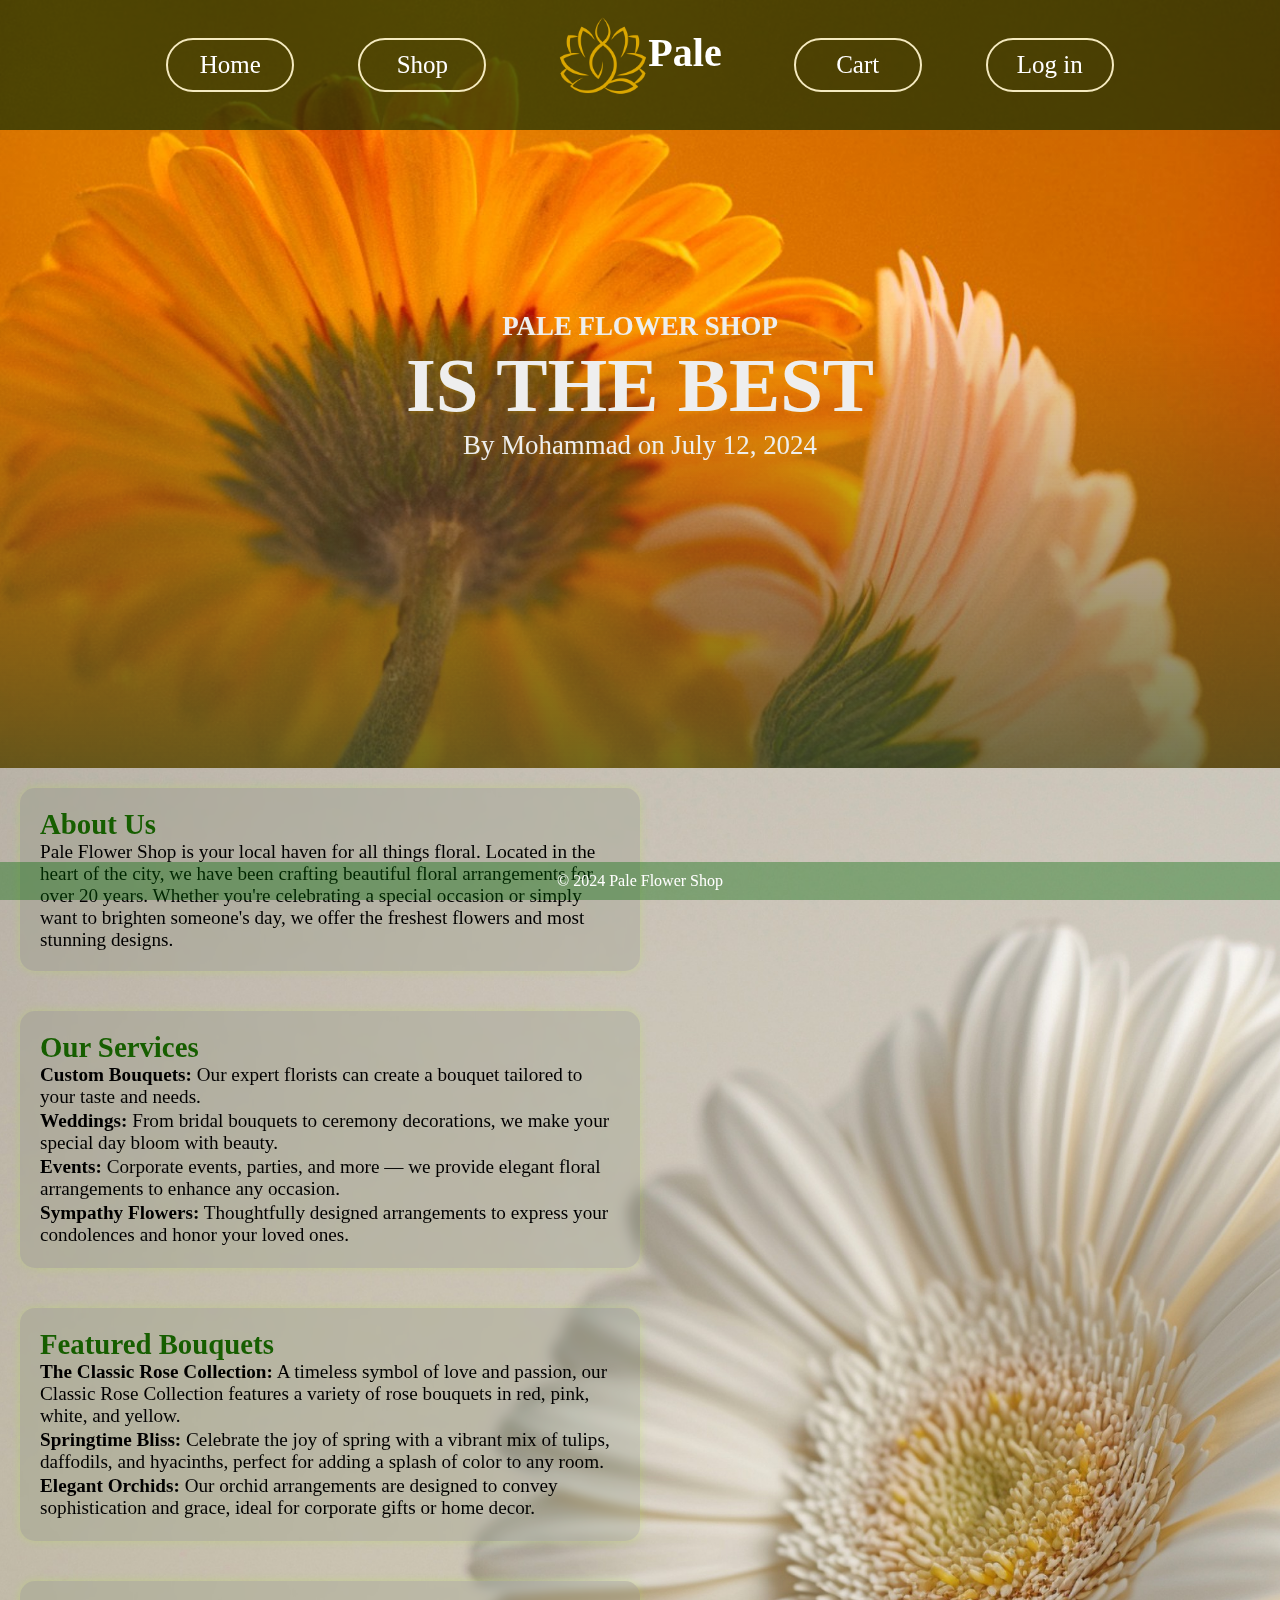
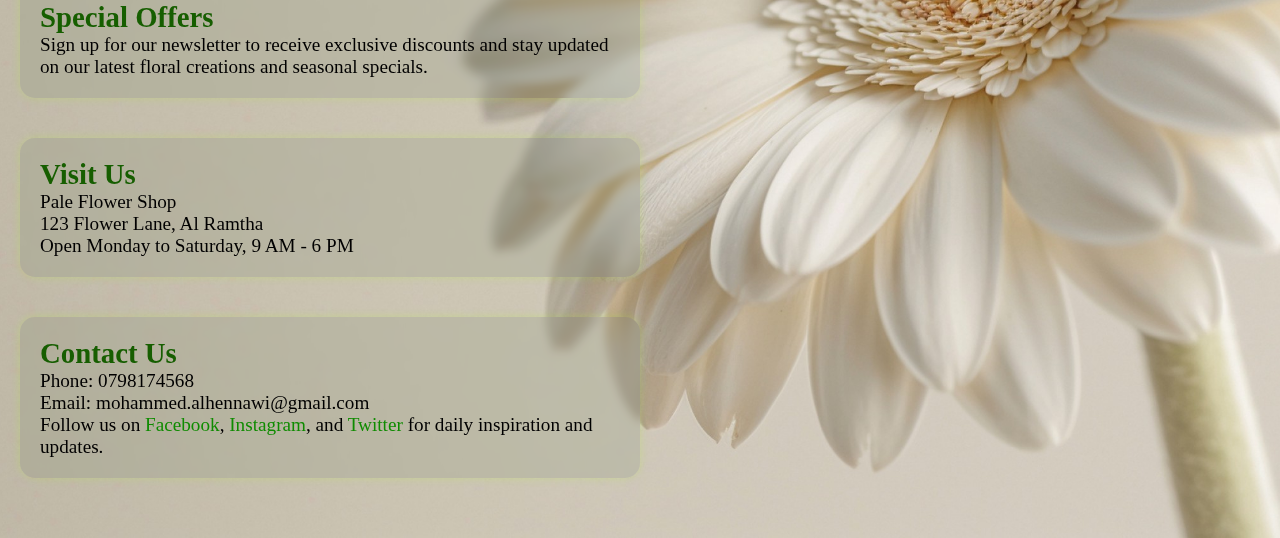
==== hollow/index.html @ 89abf100 "Add files via upload" ====
<!DOCTYPE html>
<html lang="en">
<head>
    <meta charset="UTF-8">
    <meta name="viewport" content="width=device-width, initial-scale=1.0">
    <link rel="stylesheet" href="css/index.css">
    <title>Pale Flower Shop</title>
</head>
<body>
    <header>
        <div class="header">
            <div class="top-bar">
                <nav>
                    <ul>
                        <li><a href="index.html">Home</a></li>
                        <li><a href="Shop.html">Shop</a></li>
                    </ul>
                    <div class="image-wrapper">
                        <img src="./img/flower.png" id="logo">
                        <h1 id="pale">Pale</h1>
                    </div>
                    <ul>
                        <li><a href="Cart.html">Cart</a></li>
                        <li><a href="">Log in</a></li>
                    </ul>
                </nav>
            </div>
            <div class="sides">
                <a href="#" class="menu"></a>
            </div>
            <div class="info">
                <h4><a href="/Shop.html">PALE FLOWER SHOP</a></h4>
                <h1>IS THE BEST</h1>
                <div class="meta">
                    By Mohammad on July 12, 2024
                </div>
            </div>
        </div>
    </header>
    <main>
        <section class="about">
            <h2>About Us</h2>
            <p>Pale Flower Shop is your local haven for all things floral. Located in the heart of the city, we have been crafting beautiful floral arrangements for over 20 years. Whether you're celebrating a special occasion or simply want to brighten someone's day, we offer the freshest flowers and most stunning designs.</p>
        </section>
        <section class="services">
            <h2>Our Services</h2>
            <div class="service-item"><strong>Custom Bouquets:</strong> Our expert florists can create a bouquet tailored to your taste and needs.</div>
            <div class="service-item"><strong>Weddings:</strong> From bridal bouquets to ceremony decorations, we make your special day bloom with beauty.</div>
            <div class="service-item"><strong>Events:</strong> Corporate events, parties, and more — we provide elegant floral arrangements to enhance any occasion.</div>
            <div class="service-item"><strong>Sympathy Flowers:</strong> Thoughtfully designed arrangements to express your condolences and honor your loved ones.</div>
        </section>
        <section class="featured">
            <h2>Featured Bouquets</h2>
            <div class="featured-item"><strong>The Classic Rose Collection:</strong> A timeless symbol of love and passion, our Classic Rose Collection features a variety of rose bouquets in red, pink, white, and yellow.</div>
            <div class="featured-item"><strong>Springtime Bliss:</strong> Celebrate the joy of spring with a vibrant mix of tulips, daffodils, and hyacinths, perfect for adding a splash of color to any room.</div>
            <div class="featured-item"><strong>Elegant Orchids:</strong> Our orchid arrangements are designed to convey sophistication and grace, ideal for corporate gifts or home decor.</div>
        </section>
        <section class="offers">
            <h2>Special Offers</h2>
            <p>Sign up for our newsletter to receive exclusive discounts and stay updated on our latest floral creations and seasonal specials.</p>
        </section>
        <section class="visit">
            <h2>Visit Us</h2>
            <p>Pale Flower Shop<br>123 Flower Lane, Al Ramtha<br>Open Monday to Saturday, 9 AM - 6 PM</p>
        </section>
        <section class="contact">
            <h2>Contact Us</h2>
            <p>Phone: 0798174568<br>Email: mohammed.alhennawi@gmail.com</p>
            <p>Follow us on <a href="#">Facebook</a>, <a href="#">Instagram</a>, and <a href="#">Twitter</a> for daily inspiration and updates.</p>
        </section>
    </main>
    <footer>
        <div class="foot">
            <p>&copy; 2024 Pale Flower Shop</p>
        </div>
    </footer>
</body>
</html>
---- hollow/css/index.css ----
:root {
  --background-color: #f4eac0;
  --font-family: 'Times New Roman', Times, serif;
  --font-color-white: #fff;
  --font-color-black: #000;
  --primary-color: #002804a4;
  --accent-color: #ff9d00;
  --secondary-bg-color: #f8e2af;
  --hover-color: #fa9a00;
  --transition-duration: 0.8s;
  --border-radius: 8px;
  --box-shadow: 0 0 10px rgba(170, 255, 0, 0.2);
  --nav-font-size: 25px;
  --nav-font-size-hover: 30px;
  --item-font-size: 1.8vw;
}
* {
  margin: 0;
  padding: 0;
  box-sizing: border-box;
}
html, body {
  margin: 0;
  height: 100%;
  font-family: 'Times New Roman', Times, serif;
}

a {
  text-decoration: none;
}
.top-bar {
  height: 130px;
  line-height: 2;
  top: 0;
  z-index: 1;
  position: fixed;
  width: 100%;
  background-color: var(--primary-color);
  color: var(--font-color-white);
  align-content: space-evenly;
  display: flex;
  justify-content: center;
  transition: all 1s ease;
  align-items: center;
  padding: 0 40px;
}

.top-bar nav {
  display: flex;
  align-items: center;
  align-content: center;
  justify-items: center;
}

.top-bar ul {
  list-style: none;
  display: flex;
  align-items: center;
  align-content: center;
  margin: 20px;
}

.top-bar ul li {
  padding: 0;
  width: min(200px, 10vw);
  margin: 2.5vw;
  border: 2px solid var(--background-color);
  border-radius: 50px;
  text-align: center;
  align-items: center;
}

.top-bar ul li a {
  font-family: var(--font-family);
  color: var(--font-color-white);
  text-decoration: none;
  font-size: var(--nav-font-size);
  transition: all var(--transition-duration) ease;
}
.top-bar ul li:hover{
  transition: all var(--transition-duration) ease;
  border-radius: 10px;
}
.top-bar ul li a:hover {
  color: var(--accent-color);
  font-size: var(--nav-font-size-hover);
  transition: all var(--transition-duration) ease;
  text-align: center;
}

.top-bar ul:hover {
  list-style: none;
  padding: 0;
  margin: 20px;
  transition: all var(--transition-duration) ease;
}

.image-wrapper {
  margin-top: -15px;
  margin-left: 20px;
  margin-right: 20px;
  position: relative;
  display: flex;
  text-align: center;
  font-family: Georgia, serif;
  font-feature-settings: "smcp", "zero";
  font-size: 20px;
  transition: all var(--transition-duration) ease;
}

.image-wrapper img {
  height: 90px;
  display: block;
}

.image-wrapper::after {
  content: '';
  font-size: 0px;
  position: absolute;
  left: 0;
  bottom: -10px;
  width: 100%;
  height: 4px;
  border-radius: 4px;
  background-color: var(--font-color-white);
  transform: scaleX(0);
  transition: all 1s ease;
  padding: 0;
  margin: 0;
}

.image-wrapper:hover::after {
  transform: scaleX(1.6);
  filter: drop-shadow(0 -10px 20px #fa9a00);
  background-color: var(--hover-color);
}

.image-wrapper:hover {
  padding: 0;
  margin-bottom: 5px;
  font-size: 30px;
  color: var(--accent-color);
  transition: all var(--transition-duration) ease;
  filter: drop-shadow(0 0 60px #fa9a00);
}

.header {
  position: relative;
  overflow: hidden;
  display: flex;
  flex-wrap: wrap;
  justify-content: center;
  align-items: center;
  align-content: center;
  height: 60vw;
  max-height: 100%;
  font-size: var(--nav-font-size);
  color: #eee;
}

.header:after {
  content: "";
  width: 100%;
  height: 100%;
  position: absolute;
  bottom: 0;
  left: 0;
  z-index: -1;
  background: linear-gradient(to bottom, rgba(255, 60, 0, 0.226) 40%, rgba(68, 71, 35, 0.745) 100%);
}

.header:before {
  content: "";
  width: 100%;
  height: 150%;
  position: absolute;
  top: 0;
  left: 0;
  -webkit-backface-visibility: hidden;
  -webkit-transform: translateZ(0);
  backface-visibility: hidden;
  transform: translateZ(0);
  background: #1B2030 url('./img/backGround.jpeg') 60% 0 no-repeat;
  background-size: cover;
  background-attachment: fixed;
  animation: grow 360s linear 10ms infinite;
  transition: all 0.4s ease-in-out;
  z-index: -2;
}

.header a {
  color: #eee;
}

.info {
  width: 100%;
  padding: 10% 0 10%;
  text-align: center;
  display: flexbox;
  text-shadow: 0 2px 3px rgba(244, 188, 4, 0.2);
  font-size: 3vw;
  margin-top: 0.5vh;
}


.info h4, .meta {
  font-size: 0.7em;
}

@keyframes grow {
  0% { transform: scale(1) translateY(0px) }
  50% { transform: scale(1.5) translateY(-200px) }
}

main {
  background: #1B2030 url('./img/w2Bg.jpg') 60% 0 no-repeat;
  background-size: cover;
  padding: 20px;
  background-color: #ffdd7f7a;
  display: flexbox;
  justify-content: center;
  align-content: center;
  text-align: start;
	font-size: 1.5vw;
}

section {
  width: 50%;
  margin-bottom: 40px;
  background: rgba(1, 53, 15, 0.079);
  -webkit-backdrop-filter: blur(5px);
  backdrop-filter: blur(5px);
  border-radius: 15px;
  padding: 20px;
  box-shadow: var(--box-shadow);
}

h2 {
  color: #165e00;
}

.service-item, .featured-item {
  margin-bottom: 2px;
}
footer{
  width: 100%;
  background-color: #ffe08b7a;
}
.foot {
  z-index: 0;
  background-color: #00670260;
  color: white;
  text-align: center;
  padding: 10px;
  position: fixed;
  bottom: 0;
  width: 100%;
}

a {
  color: #0e8b00;
  text-decoration: none;
}

a:hover {
  text-decoration: underline;
}
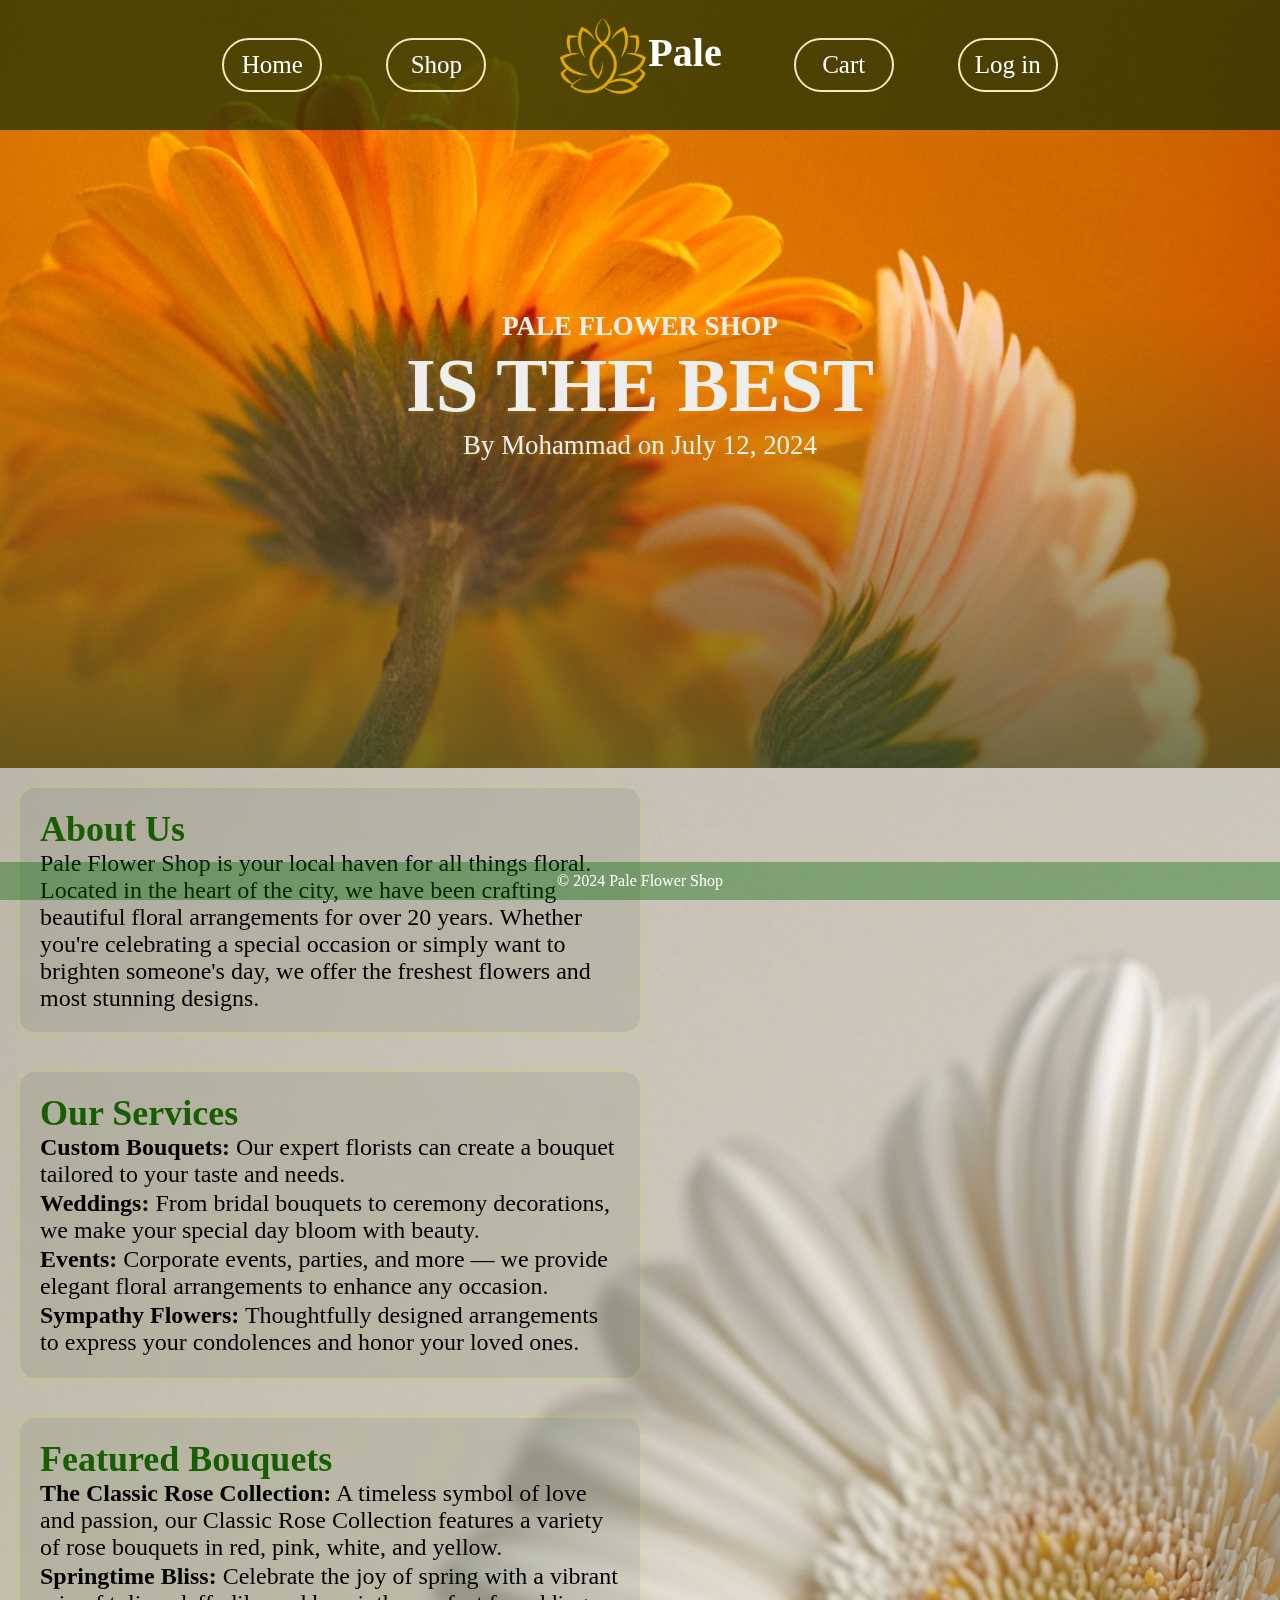
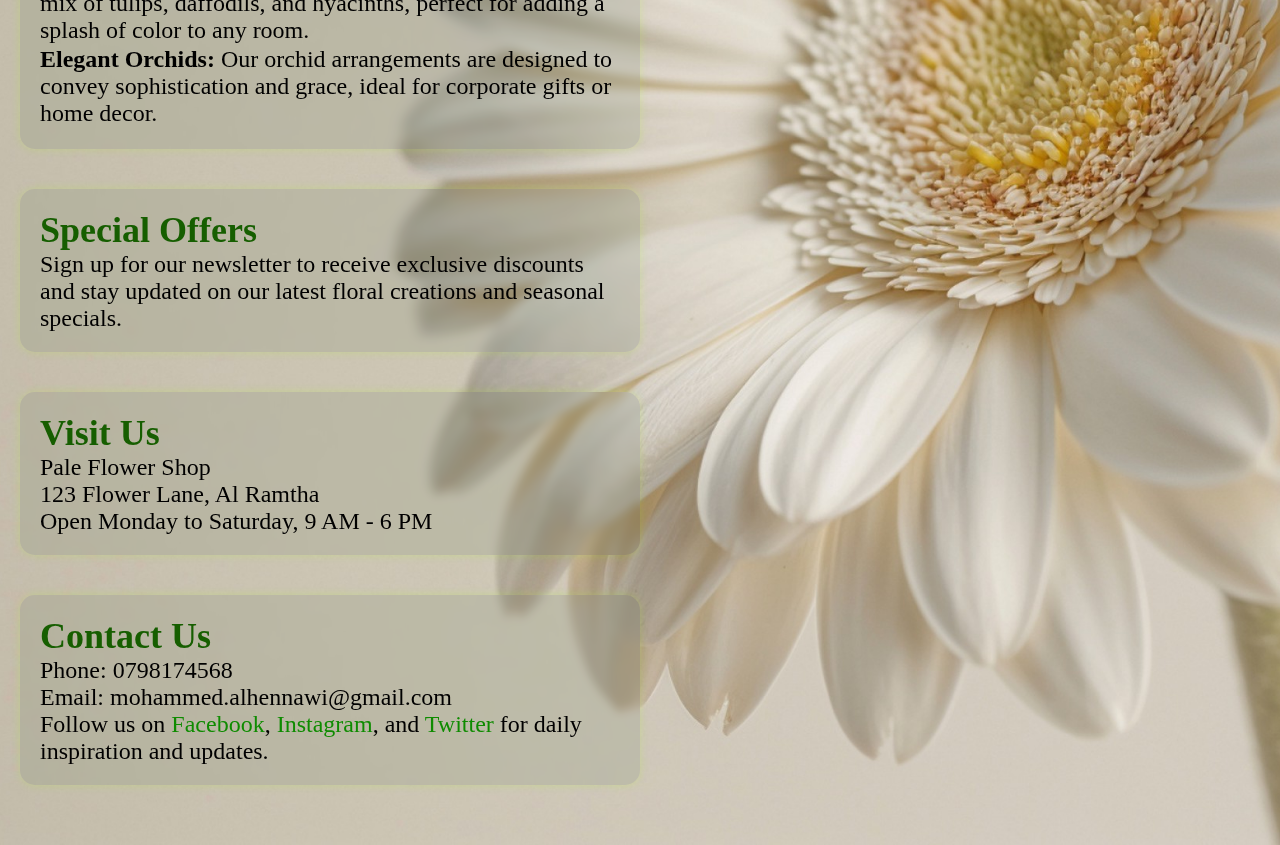
==== commit 2c110a72: "Add files via upload" ====
--- a/hollow/index.html
+++ b/hollow/index.html
@@ -11,22 +11,26 @@
         <div class="header">
             <div class="top-bar">
                 <nav>
-                    <ul>
-                        <li><a href="index.html">Home</a></li>
-                        <li><a href="Shop.html">Shop</a></li>
+                    <ul id="list1" class="list">
+                        <li><a href="./index.html">Home</a></li>
+                        <li><a href="./Shop.html">Shop</a></li>
                     </ul>
                     <div class="image-wrapper">
                         <img src="./img/flower.png" id="logo">
                         <h1 id="pale">Pale</h1>
                     </div>
-                    <ul>
-                        <li><a href="Cart.html">Cart</a></li>
+                    <ul id="list2" class="list">
+                        <li><a href="./Cart.html">Cart</a></li>
+                        <li><a href="">Log in</a></li>
+                    </ul>
+                    <button class="menu" id="menu1">Menu</button>
+                    <ul id="list3" class="list">
+                        <li><a href="./index.html">Home</a></li>
+                        <li><a href="./Shop.html">Shop</a></li>
+                        <li><a href="./Cart.html">Cart</a></li>
                         <li><a href="">Log in</a></li>
                     </ul>
                 </nav>
-            </div>
-            <div class="sides">
-                <a href="#" class="menu"></a>
             </div>
             <div class="info">
                 <h4><a href="/Shop.html">PALE FLOWER SHOP</a></h4>
@@ -74,5 +78,6 @@
             <p>&copy; 2024 Pale Flower Shop</p>
         </div>
     </footer>
+    <script src="js/index.js"></script>
 </body>
 </html>
--- a/hollow/css/index.css
+++ b/hollow/css/index.css
@@ -62,7 +62,7 @@
 
 .top-bar ul li {
   padding: 0;
-  width: min(200px, 10vw);
+  width: 100px;
   margin: 2.5vw;
   border: 2px solid var(--background-color);
   border-radius: 50px;
@@ -77,11 +77,11 @@
   font-size: var(--nav-font-size);
   transition: all var(--transition-duration) ease;
 }
-.top-bar ul li:hover{
+.top-bar .menu, .top-bar ul li:hover{
   transition: all var(--transition-duration) ease;
   border-radius: 10px;
 }
-.top-bar ul li a:hover {
+.top-bar .menu:hover, .top-bar ul li a:hover {
   color: var(--accent-color);
   font-size: var(--nav-font-size-hover);
   transition: all var(--transition-duration) ease;
@@ -130,7 +130,7 @@
 }
 
 .image-wrapper:hover::after {
-  transform: scaleX(1.6);
+  transform: scaleX(1.2);
   filter: drop-shadow(0 -10px 20px #fa9a00);
   background-color: var(--hover-color);
 }
@@ -143,7 +143,17 @@
   transition: all var(--transition-duration) ease;
   filter: drop-shadow(0 0 60px #fa9a00);
 }
-
+.menu{
+  width: 100px;
+  height: 50px;
+  font-family: var(--font-family);
+  font-size: 25px;
+  background-color: #ff000000;
+  margin: 2.5vw;
+  border: 2px solid var(--background-color);
+  color: #ffffff;
+  display: none;
+}
 .header {
   position: relative;
   overflow: hidden;
@@ -221,7 +231,7 @@
   justify-content: center;
   align-content: center;
   text-align: start;
-	font-size: 1.5vw;
+	font-size: 1.5em;
 }
 
 section {
@@ -264,4 +274,42 @@
 
 a:hover {
   text-decoration: underline;
-}+}
+.list-menu{
+  gap: 2px;
+  position: absolute;
+  right: 100px;
+  top: 130px;
+  max-height: 600px;
+  width: 150px;
+  justify-content: center;
+  display: flex !important;
+  flex-wrap: wrap;
+  background-color: var(--primary-color);
+  border-radius: 15px;
+  
+}
+
+@media screen and  (max-width: 800px) {
+  header .top-bar ul{
+    display: none;
+   }
+   header .top-bar ul li{
+    width: 100px;
+   }
+  .menu{
+    display: block;
+   }
+  section{
+    width: 100%;
+  }
+}
+@media screen and  (min-width: 800px) {
+  #list3{
+    display: none;
+  }
+  .list-menu{
+    display: none !important;
+  }
+}
+
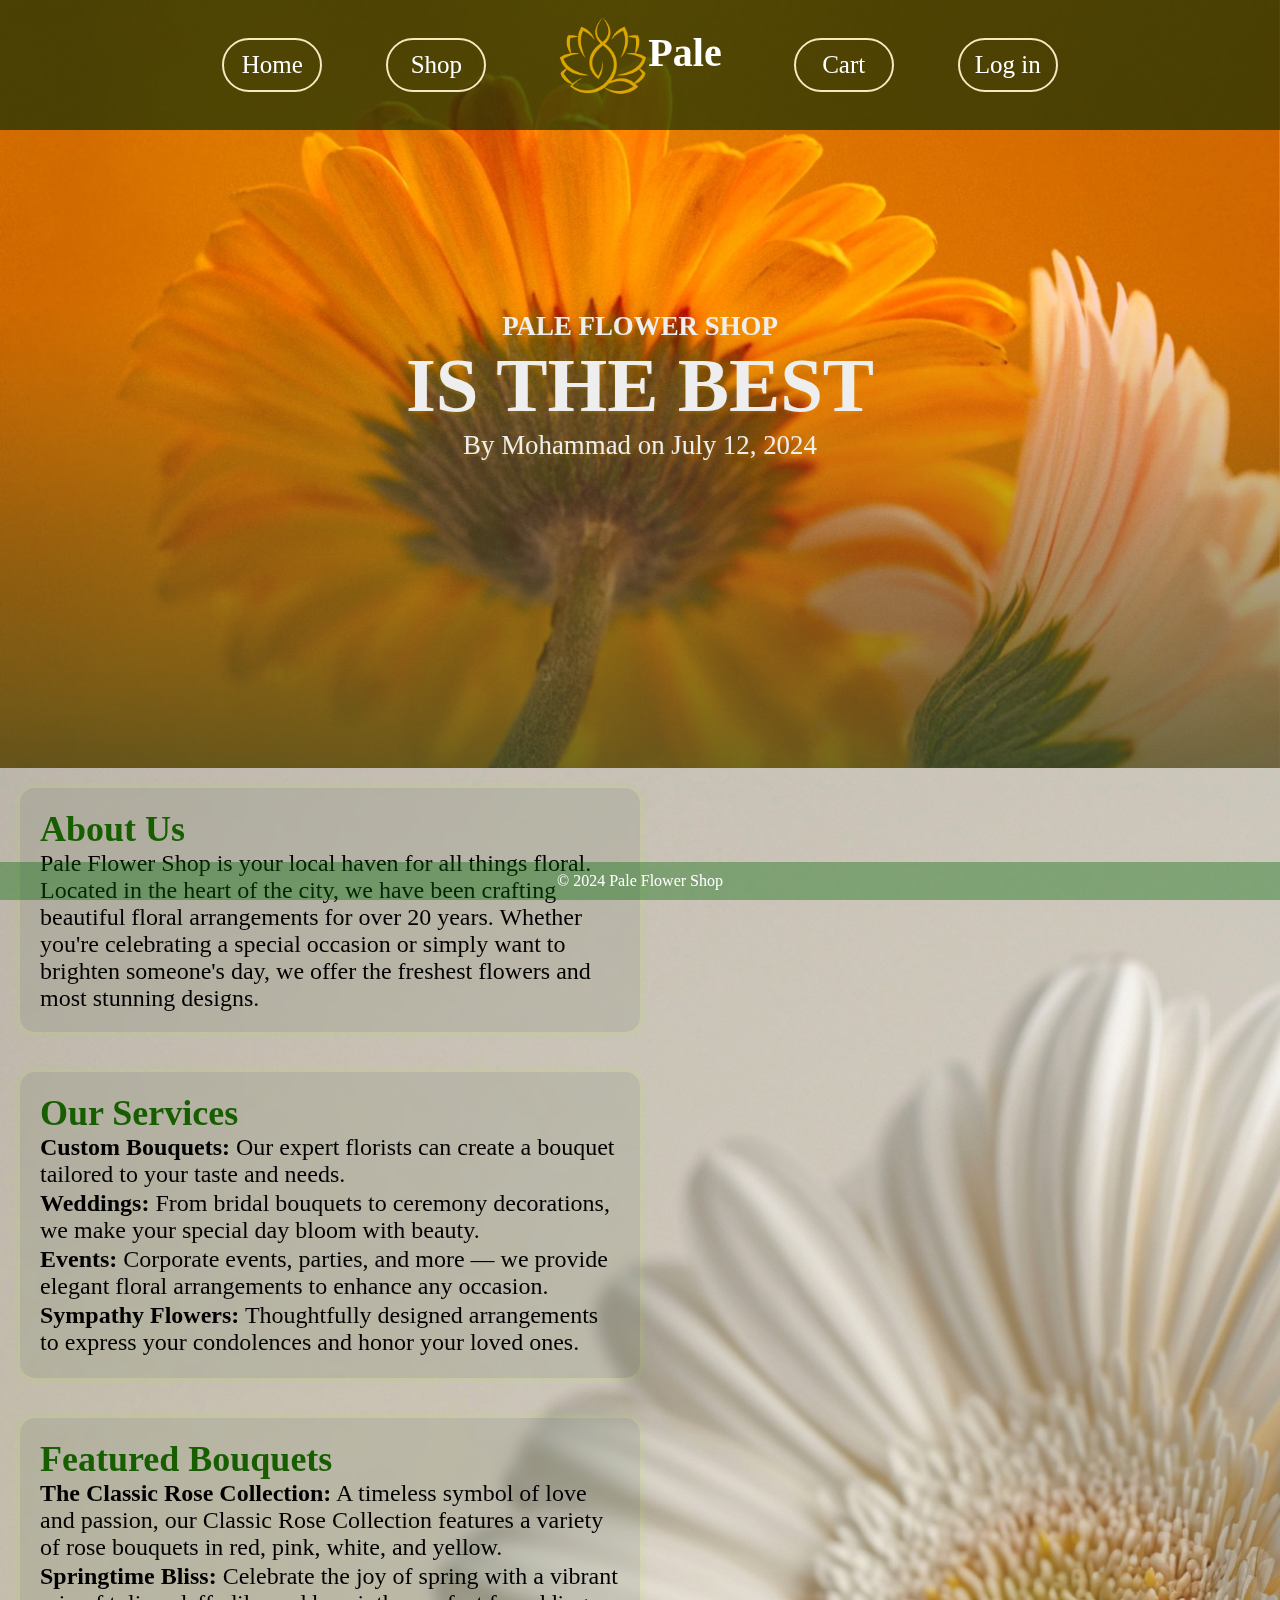
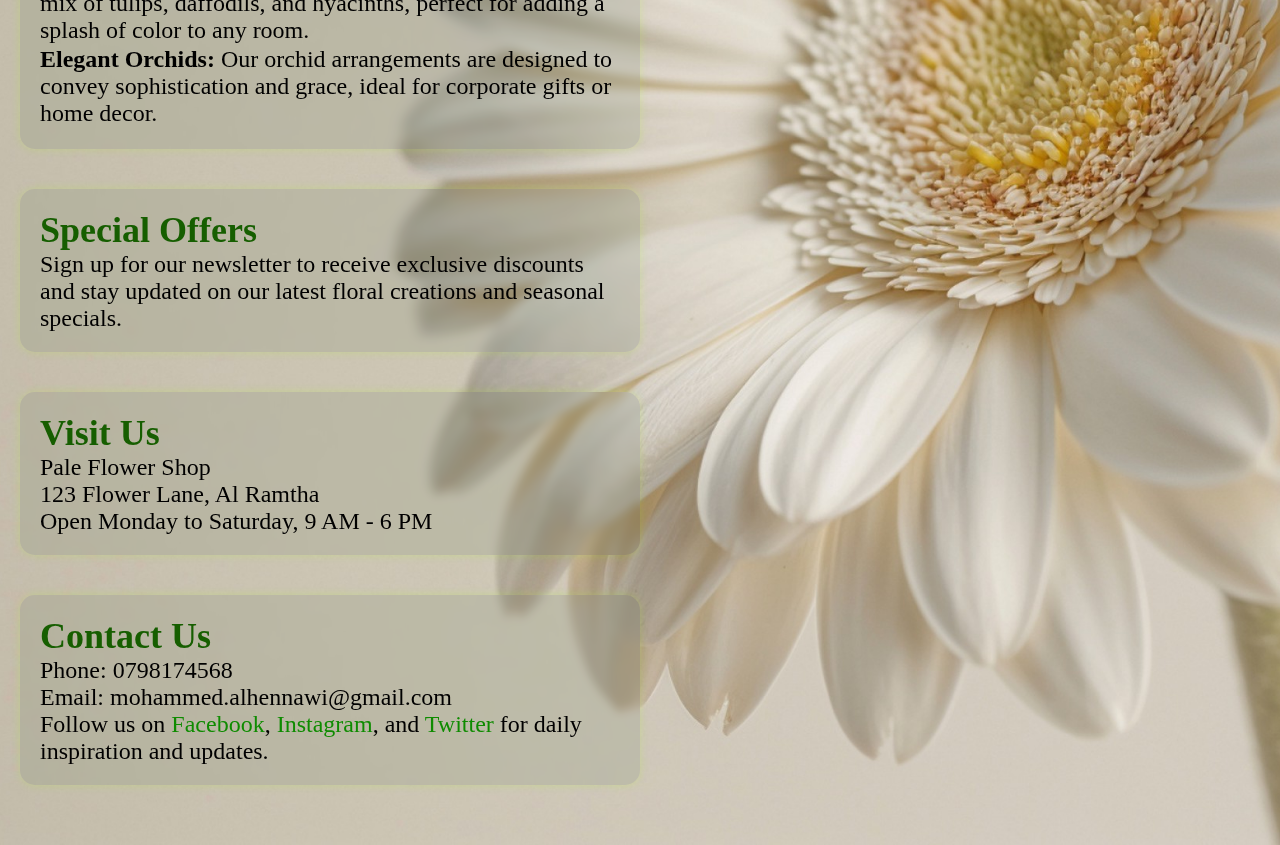
==== commit c670065f: "Add files via upload" ====
--- a/hollow/index.html
+++ b/hollow/index.html
@@ -12,23 +12,23 @@
             <div class="top-bar">
                 <nav>
                     <ul id="list1" class="list">
-                        <li><a href="./index.html">Home</a></li>
-                        <li><a href="./Shop.html">Shop</a></li>
+                        <li><a href="index.html">Home</a></li>
+                        <li><a href="Shop.html">Shop</a></li>
                     </ul>
                     <div class="image-wrapper">
-                        <img src="./img/flower.png" id="logo">
+                        <img src="img/flower.png" id="logo">
                         <h1 id="pale">Pale</h1>
                     </div>
                     <ul id="list2" class="list">
-                        <li><a href="./Cart.html">Cart</a></li>
-                        <li><a href="">Log in</a></li>
+                        <li><a href="Cart.html">Cart</a></li>
+                        <li><a href="logIn.html">Log in</a></li>
                     </ul>
                     <button class="menu" id="menu1">Menu</button>
                     <ul id="list3" class="list">
-                        <li><a href="./index.html">Home</a></li>
-                        <li><a href="./Shop.html">Shop</a></li>
-                        <li><a href="./Cart.html">Cart</a></li>
-                        <li><a href="">Log in</a></li>
+                        <li><a href="index.html">Home</a></li>
+                        <li><a href="Shop.html">Shop</a></li>
+                        <li><a href="Cart.html">Cart</a></li>
+                        <li><a href="logIn.html">Log in</a></li>
                     </ul>
                 </nav>
             </div>
@@ -78,6 +78,6 @@
             <p>&copy; 2024 Pale Flower Shop</p>
         </div>
     </footer>
-    <script src="js/index.js"></script>
+    <script src="./js/index.js"></script>
 </body>
 </html>
--- a/hollow/css/index.css
+++ b/hollow/css/index.css
@@ -190,10 +190,10 @@
   -webkit-transform: translateZ(0);
   backface-visibility: hidden;
   transform: translateZ(0);
-  background: #1B2030 url('./img/backGround.jpeg') 60% 0 no-repeat;
+  background: #1B2030 url('./img/backGround.jpeg');
   background-size: cover;
   background-attachment: fixed;
-  animation: grow 360s linear 10ms infinite;
+  animation: grow 60s linear 10ms infinite;
   transition: all 0.4s ease-in-out;
   z-index: -2;
 }
@@ -219,7 +219,7 @@
 
 @keyframes grow {
   0% { transform: scale(1) translateY(0px) }
-  50% { transform: scale(1.5) translateY(-200px) }
+  50% { transform: scale(1.6) translateY(-250px) }
 }
 
 main {
@@ -291,6 +291,16 @@
 }
 
 @media screen and  (max-width: 800px) {
+  @keyframes grow {
+    0% { transform: scale(1) translateY(0px) }
+    50% { transform: scale(1.6) translateY(-150px) }
+  }
+  header .top-bar{
+    height: 120px;
+  }
+  header .info{
+    margin-top: 50px;
+  }
   header .top-bar ul{
     display: none;
    }
@@ -302,6 +312,7 @@
    }
   section{
     width: 100%;
+    overflow-wrap: break-word;
   }
 }
 @media screen and  (min-width: 800px) {
@@ -312,4 +323,3 @@
     display: none !important;
   }
 }
-
